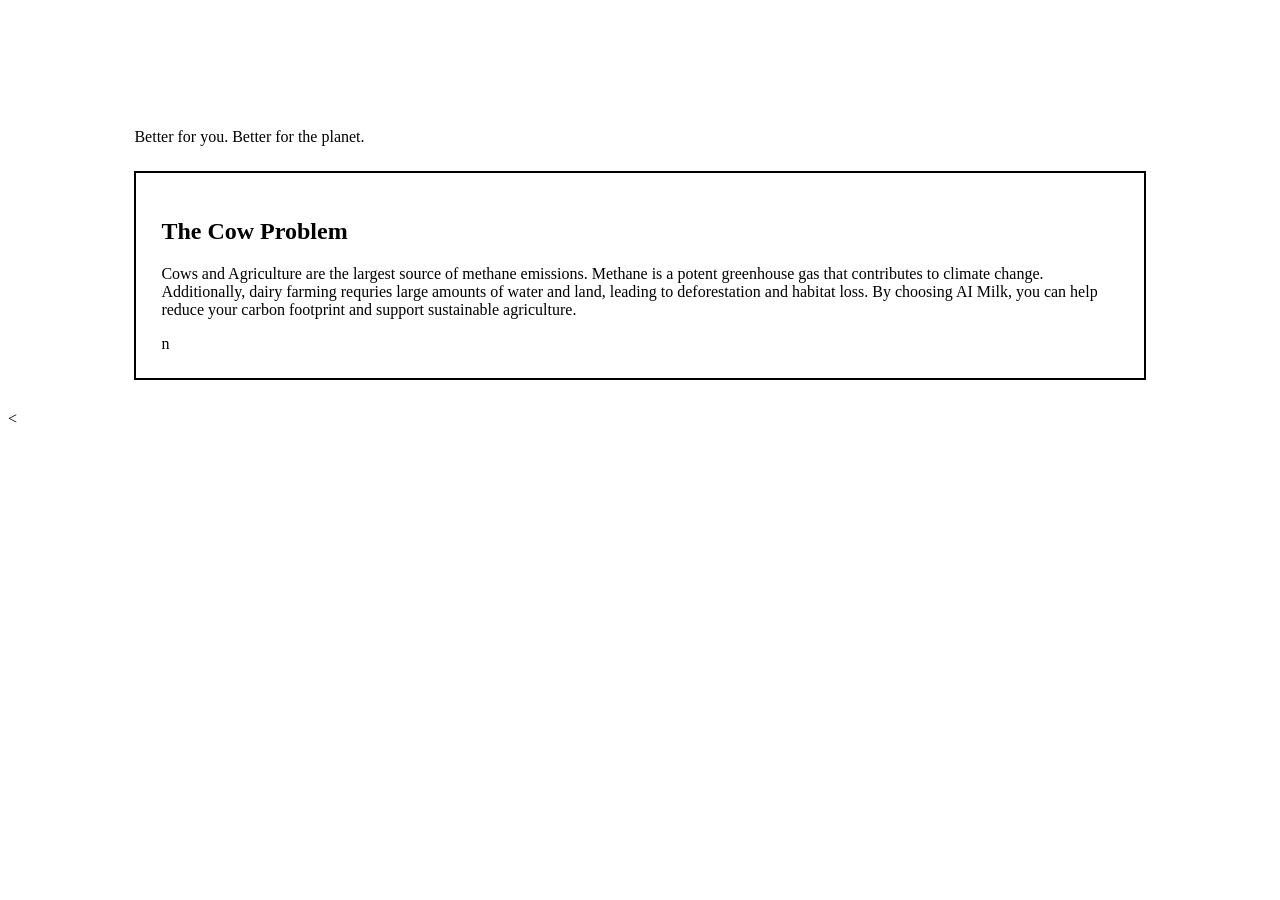
==== compare.html @ d249404d "worked on index and added css" ====
<!DOCTYPE html>
<html lang="en">
<head>
    <meta charset="UTF-8">
    <meta name="viewport" content="width=device-width, initial-scale=1.0">
    <link rel="stylesheet" href="style.css">
    <title> AI Milk. </title>
</head>

<body>
    <div class="container">
        <h1> AI Milk. </h1>
        <p> Better for you. Better for the planet. </p>

        <section>
         <h2> The Cow Problem </h2>
        <p> Cows and Agriculture are the largest source of methane emissions. 
            Methane is a potent greenhouse gas that contributes to climate change.
            Additionally, dairy farming requries large amounts of water and land,
            leading to deforestation and habitat loss.
            By choosing AI Milk, 
            you can help reduce your carbon footprint and support sustainable agriculture.
        </p>
        n
        </section>
    </div>
<
---- style.css ----
.body {
    background-color: #9ee7ff;
    font-family: Arial, sans-serif;
    margin: 0;
}

.container {
    width: 80%;
    margin: auto;
    padding: 30px;
}

h1 {
    font-size: 36px;
    color: #ffffff;
}

nav {
    margin: 20px 0;
}

nav a {
    color: black;
    text-decoration: none;
    margin-right: 15px;
    font-weight: bold;
}

section {
    background-color: #ffffff;
    padding: 25px;
    margin-top: 25px;
    border: 2px solid #000000;
}

img.cow-image {
    width: 100%;
    height: auto;
    margin-top: 20px;
}
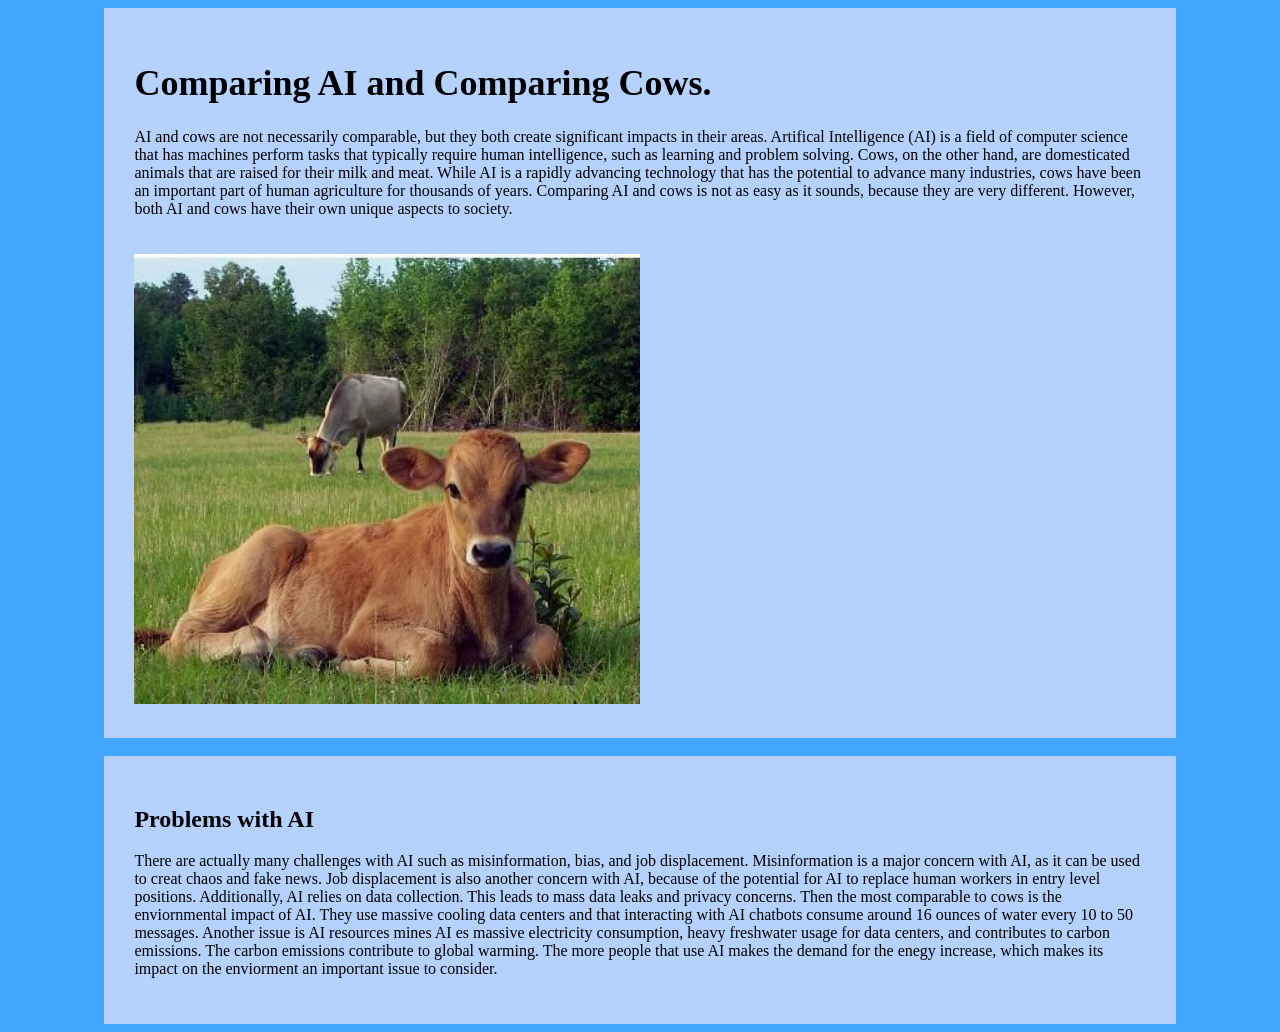
==== commit d0d40344: "added compare page" ====
--- a/compare.html
+++ b/compare.html
@@ -1,27 +1,51 @@
 <!DOCTYPE html>
 <html lang="en">
-<head>
+    <head>
     <meta charset="UTF-8">
     <meta name="viewport" content="width=device-width, initial-scale=1.0">
     <link rel="stylesheet" href="style.css">
-    <title> AI Milk. </title>
-</head>
+    <title> Comparing AI and Comparing Cows. </title>
+    </head>
 
 <body>
     <div class="container">
-        <h1> AI Milk. </h1>
-        <p> Better for you. Better for the planet. </p>
+        <h1> Comparing AI and Comparing Cows. </h1>
+        <p> AI and cows are not necessarily comparable, but they both create significant impacts in their areas.
+            Artifical Intelligence (AI) is a field of computer science that has machines 
+            perform tasks that typically require human intelligence, such as learning and problem solving. 
+            Cows, on the other hand, are domesticated animals that are raised for their milk
+            and meat. While AI is a rapidly advancing technology that has the potential to advance many industries,
+            cows have been an important part of human agriculture for thousands of years.
+            Comparing AI and cows is not as easy as it sounds, because they are very different. 
+            However, both AI and cows have their own unique aspects to society. </p>
+            <img src="assets/compare2.jpg" alt="compare" class="cow-image">
+    </div>
+    <br>
+</body>
+<body>
+    <div class="container">
+        <h2> Problems with AI </h2>
+        <p> There are actually many challenges with AI such as
+            misinformation, bias, and job displacement.
+            Misinformation is a major concern with AI, as it can be used to creat chaos and fake news.
+            Job displacement is also another concern with AI, 
+            because of the potential for AI to replace human workers in entry level positions. 
+            Additionally, AI relies on data collection. This leads to mass data leaks and privacy concerns.
+            Then the most comparable to cows is the enviornmental impact of AI. 
+            They use massive cooling data centers and that interacting with AI chatbots consume around 16 
+            ounces of water every 10 to 50 messages.
+            Another issue is AI resources mines
+            AI es massive electricity consumption, heavy freshwater usage for data centers,
+            and contributes to carbon emissions.
+            The carbon emissions contribute to global warming. The more people that use AI
+            makes the demand for the enegy increase, which makes its impact on the enviorment 
+            an important issue to consider. </p>
 
-        <section>
-         <h2> The Cow Problem </h2>
-        <p> Cows and Agriculture are the largest source of methane emissions. 
-            Methane is a potent greenhouse gas that contributes to climate change.
-            Additionally, dairy farming requries large amounts of water and land,
-            leading to deforestation and habitat loss.
-            By choosing AI Milk, 
-            you can help reduce your carbon footprint and support sustainable agriculture.
         </p>
-        n
-        </section>
     </div>
-<+</body>
+
+
+
+
+</html>
--- a/style.css
+++ b/style.css
@@ -8,11 +8,12 @@
     width: 80%;
     margin: auto;
     padding: 30px;
+    background-color: #b4d2fd;
 }
 
 h1 {
     font-size: 36px;
-    color: #ffffff;
+    color: #000000;
 }
 
 nav {
@@ -34,7 +35,22 @@
 }
 
 img.cow-image {
-    width: 100%;
+    width: 50%;
     height: auto;
     margin-top: 20px;
-}+}
+
+html {
+    background-color: #42a7ff;
+}
+
+.box {
+    border: 2px solid black;
+    padding: 20px;
+    margin-top: 20px;
+    background-color: #ffffff;
+    width: 700px;
+    margin: 30px auto;
+    box-sizing: border-box;
+}
+
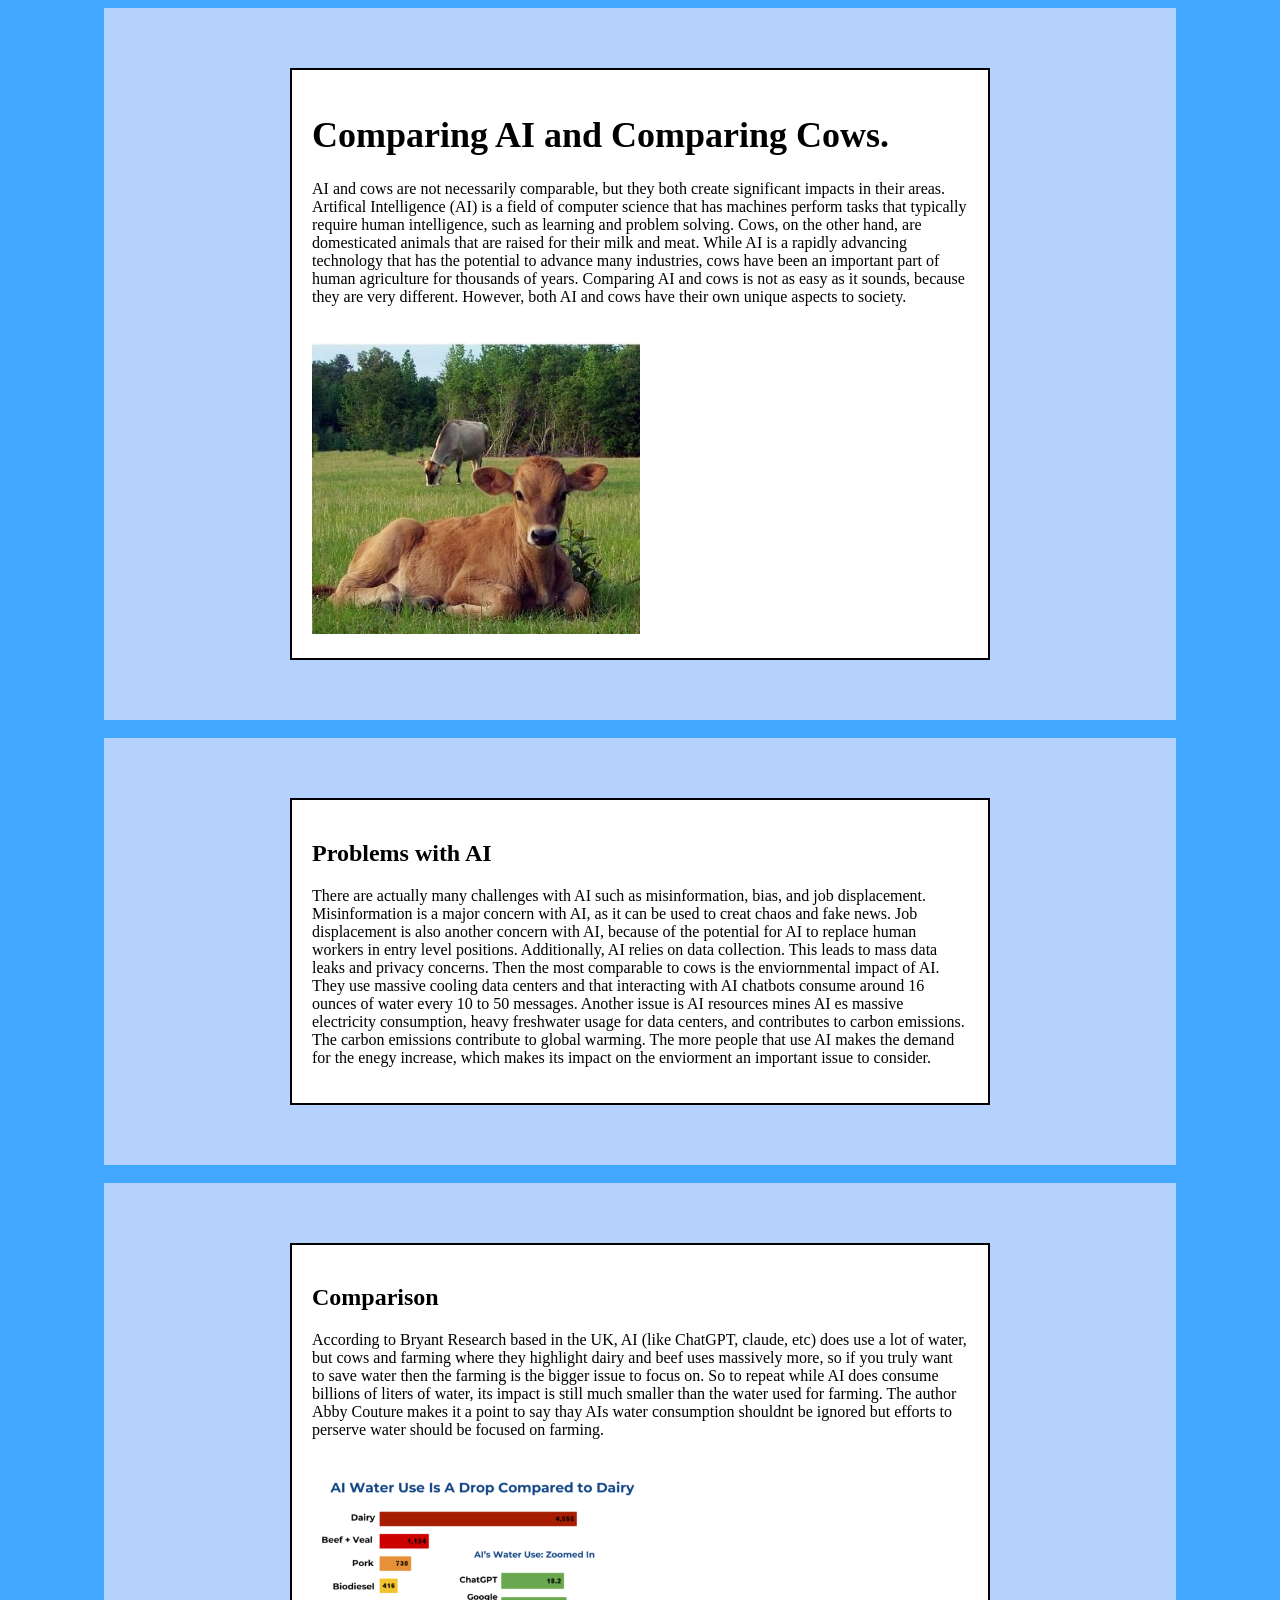
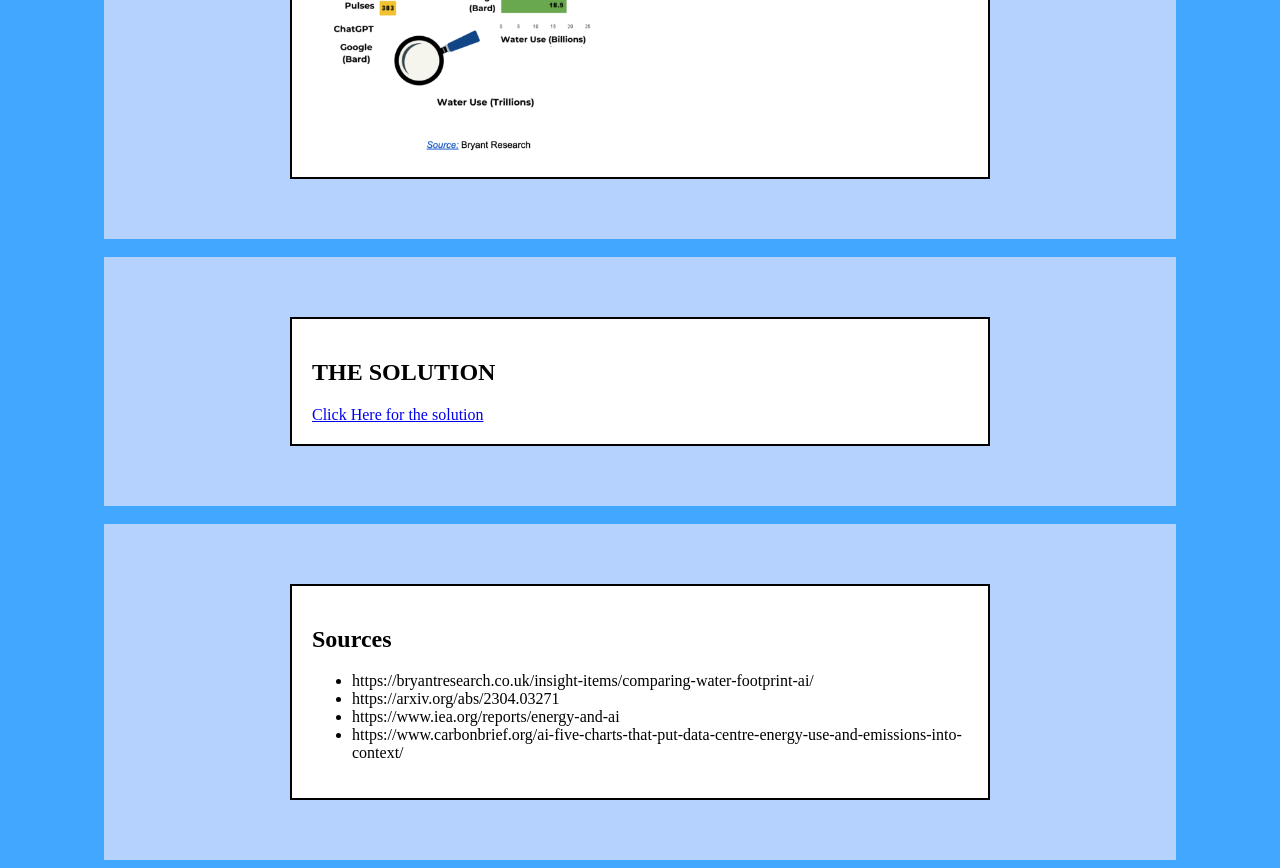
==== commit 0da36126: "added the rest of compare" ====
--- a/compare.html
+++ b/compare.html
@@ -9,6 +9,7 @@
 
 <body>
     <div class="container">
+        <div class="box">
         <h1> Comparing AI and Comparing Cows. </h1>
         <p> AI and cows are not necessarily comparable, but they both create significant impacts in their areas.
             Artifical Intelligence (AI) is a field of computer science that has machines 
@@ -20,10 +21,12 @@
             However, both AI and cows have their own unique aspects to society. </p>
             <img src="assets/compare2.jpg" alt="compare" class="cow-image">
     </div>
+    </div>
     <br>
 </body>
 <body>
     <div class="container">
+        <div class="box">
         <h2> Problems with AI </h2>
         <p> There are actually many challenges with AI such as
             misinformation, bias, and job displacement.
@@ -42,6 +45,56 @@
             an important issue to consider. </p>
 
         </p>
+        </div>
+    </div>
+    
+</body>
+
+<br>
+<body>
+    <div class="container">
+        <div class="box">
+            <h2> Comparison </h2>
+            <p> 
+                According to Bryant Research based in the UK,
+                AI (like ChatGPT, claude, etc) does use a lot of water, but cows and farming
+                where they highlight dairy and beef uses massively more, so if you truly want to save water 
+                then the farming is the bigger issue to focus on. So to repeat while AI does consume billions 
+                of liters of water, its impact is still much smaller than the water used for farming.
+                The author Abby Couture makes it a point to say thay AIs water consumption shouldnt be ignored
+                but efforts to perserve water should be focused on farming.
+
+            </p>
+            <img src="assets/comparison.webp" alt="comparison" class="cow-image">
+        </div>
+    </div>
+</body>
+<br>
+<body>
+    <div class="container">
+    <div class="box">
+        <h2> THE SOLUTION </h2>
+       <a href="solution.html"> Click Here for the solution </a> 
+
+
+    </div>
+    </div>
+</body>
+<br>
+<body>
+    <div class="container">
+    <div class="box">
+        <h2> Sources </h2>
+    <ul>
+        <li><a> https://bryantresearch.co.uk/insight-items/comparing-water-footprint-ai/ </a></li>
+        
+        <li><a> https://arxiv.org/abs/2304.03271 </a></li>
+
+        <li><a> https://www.iea.org/reports/energy-and-ai </a></li>
+
+        <li><a> https://www.carbonbrief.org/ai-five-charts-that-put-data-centre-energy-use-and-emissions-into-context/ </a></li>
+    </ul>
+    </div>
     </div>
 </body>
 
